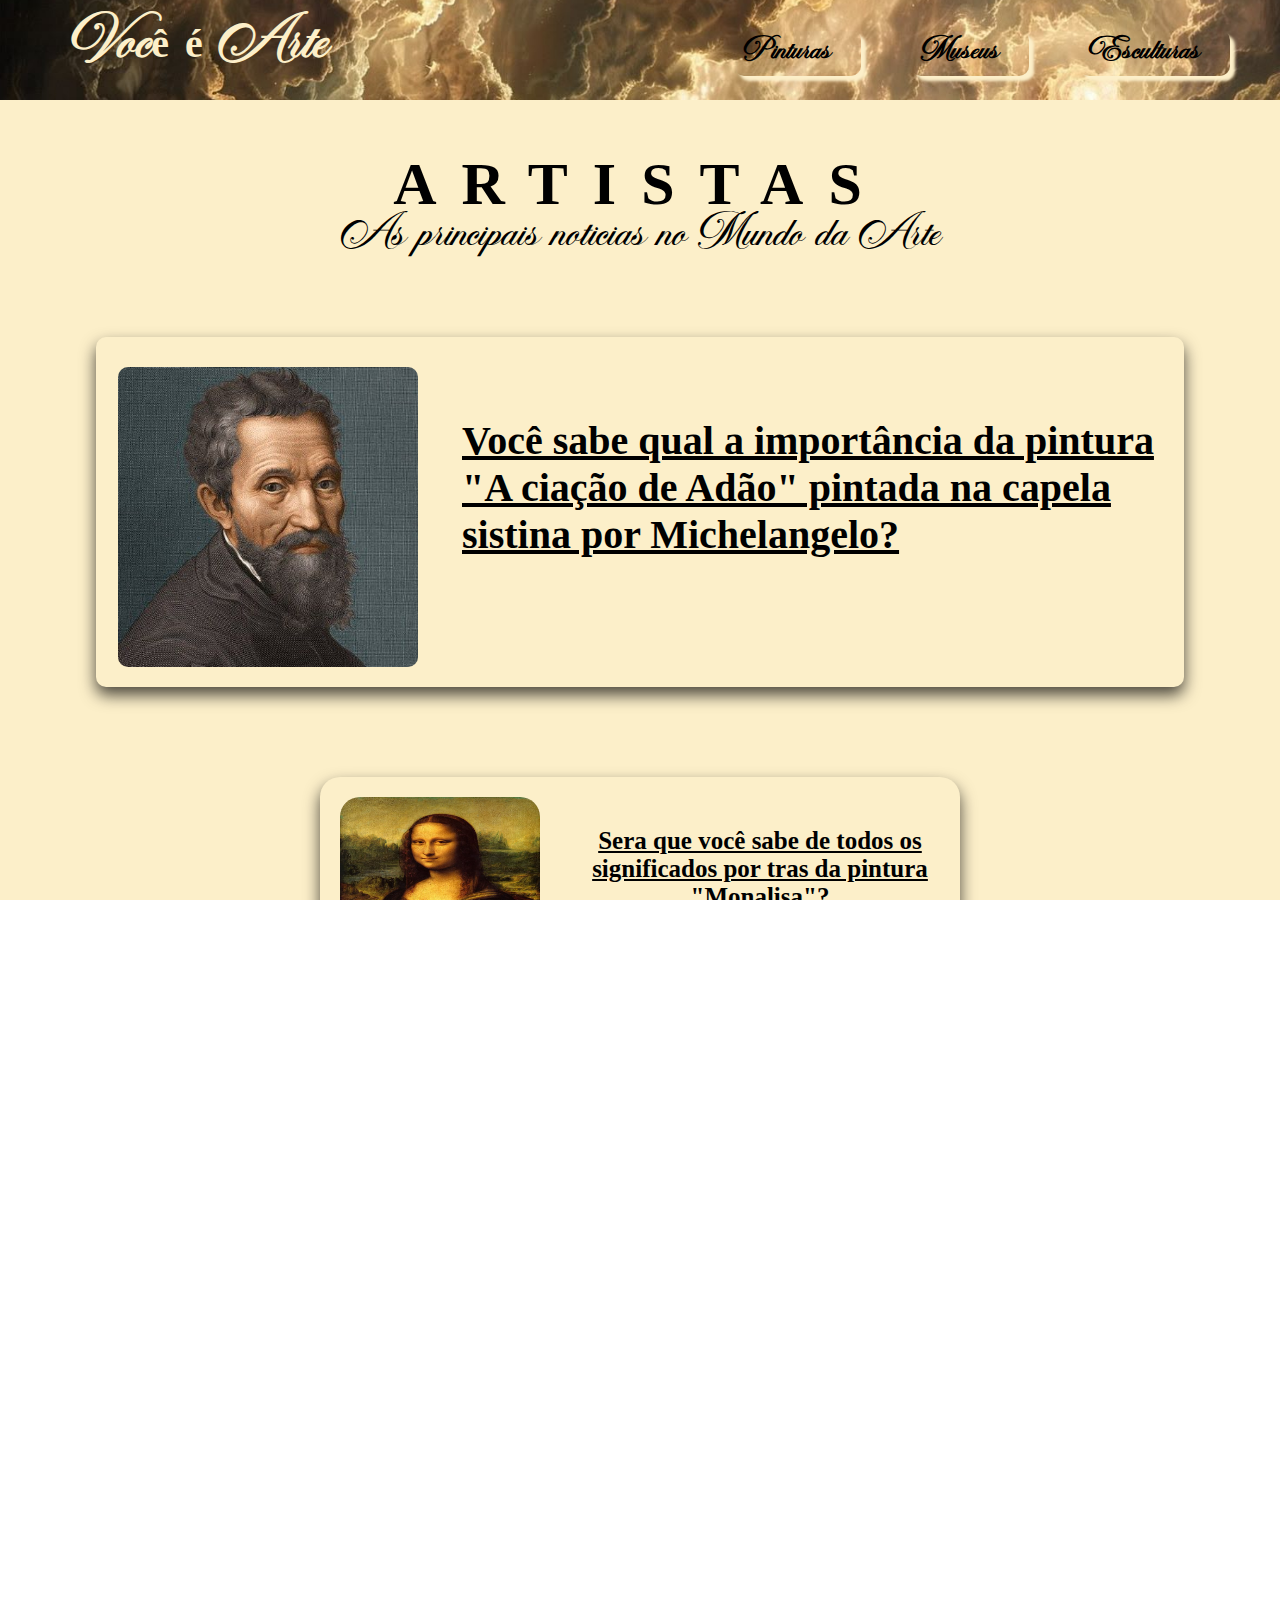
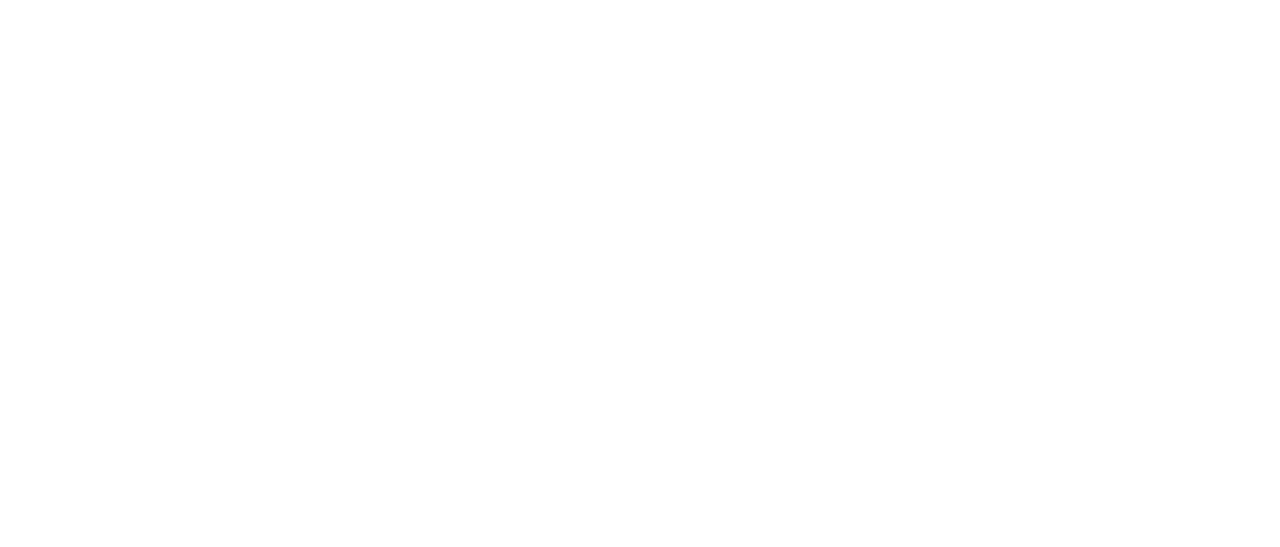
==== index.html @ f63307d1 "first commit" ====
<!DOCTYPE html>
<html lang="en">
<head>
    <meta charset="UTF-8">
    <meta name="viewport" content="width=device-width, initial-scale=1.0">
    <link href="style.css" rel="stylesheet"><link rel="preconnect" href="https://fonts.googleapis.com">
    <title>Você é Arte</title>
</head>
<body>

    <header>

            <h1>Você é Arte</h1>    

        <nav>
            <ul>
                <li><a href="painting.html">Pinturas</a></li>
                <li><a href="museums.html">Museus</a></li>
                <li><a href="esculpture.html">Esculturas</a></li>
            </ul>
        </nav>

    </header>

    <section>
        
        <div class="intro">
            <h1>Artistas </h1>
            <p>As principais noticias no Mundo da Arte</p>
        </div><!--intro-->
        
        
        <a class="michelangelo" href="adam.html">
            <div class="center">
                <img src="img/michelangelo.jfif">
                <div class="biografia">
                <h2>Você sabe qual a importância da pintura "A ciação de Adão" pintada na capela sistina por Michelangelo?</h2>
                </div><!--biografia-->
            </div>        
        </a> 
        
            
    <div class="container-artistas">
    
        <a class="ns leonardo" href="painting.html">
            <div class="nscenter">
                <img src="img/Monalisa.jpg">
                <div class="nsbiografia">
                    <h2>Sera que você sabe de todos os significados por tras da pintura "Monalisa"?</h2>
                </div><!--biografia-->        
            </div>
        </a> 
    
    
        <a class="ns rafael" href="">
            <div class="nscenter">
                <img src="img/rafaelSanzio.jpg">
                <div class="nsbiografia">
                    <h2>Aposto que você não sabia que essa pintura era dele.</h2>
                </div><!--biografia-->
            </div>
        </a>

    
        <a class="ns leonardo" href="painting.html">
            <div class="nscenter">
                <img src="img/Monalisa.jpg">
                <div class="nsbiografia">
                    <h2>Sera que você sabe de todos os significados por tras da pintura "Monalisa"?</h2>
                </div><!--biografia-->        
            </div>
        </a> 


        <a class="ns rafael" href="">
            <div class="nscenter">
                <img src="img/rafaelSanzio.jpg">
                <div class="nsbiografia">
                    <h2>Aposto que você não sabia que essa pintura era dele.</h2>
                </div><!--biografia-->
            </div>
        </a>
        
    </div><!--container-artistas-->

</section>
   



<footer>
        <img src="img/leftHand.png">
            <p>Copyright @2025 Victor Ramon - All rights reserved </p>   
        <img src="img/rightHand.png">

</footer>
---- style.css ----
*{
    margin: 0;
    padding: 0;
    box-sizing: border-box;
}

@import url('https://fonts.googleapis.com/css2?family=Playwrite+PE+Guides&display=swap');

@font-face {
    font-family: "Art" ;
    src: url("./fonts/Tempting.otf");
}

html,body{
    height: 100%;
    overflow-x: hidden;
}

header{
    width: 100%;
    height: 100px;
    text-align: center;
    background-size: cover;
    background-image: url("./img/header.jpg");
    /* position: relative; */
    display: flex;
    justify-content: space-between;
    /* background-color: red; */
}

header h1{
    margin-top: 20px;
    font-family: "Art";
    width: 400px;
    font-size: 40px;
    color: #FCEFC9;
    cursor: pointer;
}

nav{
    margin-top: 30px;
}

ul{    
    display: flex;
    list-style: none;
    text-decoration: none;
}

li{
    border-radius: 10px ;
    font-size: 20px;
    font-weight: bold;
    padding: 10px;
    margin-right: 50px;
    cursor: pointer;
    transition: 0.5s;
    box-shadow: 5px 5px 3px #FCEFC9;
}

li a{
    margin-right: 20px;
    font-family: "Art";
    color: #000000;
    text-decoration: none;
    transition: 0.8s;
}

li:hover{
    color: red;
    background-color: #FCEFC9;
    border-radius: 10px;
    box-shadow: 5px 3px 0px  #FCEFC9;
}

.flip-card a:hover{   
    text-decoration: underline;
}

.center,
.nscenter h2{
    text-decoration:underline;
}


/* ATE AQUI HEADER */

section{
    width: 100%;
    background-color: #FCEFC9;
    padding: 10px 0px;
    align-items: center;
    /* text-align: center; */
    /* background:linear-gradient(#DDBA80,#D3B37A,#E1BF8A,#B08854, #C49B69); */
}


.intro h1{
    font-size: 60px;
    letter-spacing: 25px;
    margin-top: 40px;
    text-transform: uppercase;
    text-align: center;
}

.intro p{
    font-family: "Art";
    text-align: center;
    font-size: 30px;
    /* padding: 10px; */
}


/******INTRO*********/


a{
    text-decoration: none;
    color: black;
}

.michelangelo{
    width: 85vw;
    height: 350px;
    max-width: 1200px;
    margin: 0 auto;
    margin-top: 80px;
    display: flex;
    border-radius: 10px;
    box-shadow: 0 0.5rem 1rem rgba(0, 0, 0, 0.7);
    transition: 0.8s;
    /* background-color: red; */
}

.michelangelo:hover{
    color: white;
    background-color: #4D5859;
}

.center{
    width: 100%;
    height: 300px;
    margin-top: 30px;
    display: flex;
    justify-content: space-between;
    /* background-color: #000000; */
}

.michelangelo img{
    width: 300px;
    height: 300px;
    border-radius: 10px;
    margin: auto auto;
}

.biografia{
    width: 700px;
    height: 300px;
    margin: auto auto;
    /* background-color: white; */
}

.biografia h2{
    font-size: 40px;
    margin-top: 50px;
}


/*************** ATE AQU NP ************/


.container-artistas{
    width: 100vw;
    height: 100%;
    margin-top: 30px;
    padding: 40px 0;
    display: flex;
    justify-content: space-around;
    flex-direction: row;
    flex-wrap: wrap;
    /* background-color: green; */
}



.ns{
    width: 50%;
    height: 250px;
    max-width: 650px;
    border-radius: 20px;
    margin:40px 20px;
    cursor: pointer;
    align-items: center;
    margin-top: 20px;
    transition: 0.8s;
    box-shadow: 0 8px 16px rgba(0, 0, 0, 0.7);
    /* justify-content: space-around; */
    /* background-color: blue; */
}

.nscenter{
    width: 100%;
    height: 200px;
    display: flex;
    justify-content: space-between;
    margin-top: 20px;
    /* background-color: red; */
}

.leonardo:hover{
    color: white;
    background-color: #73634F;
}

.rafael:hover{
    color: white;
    background-color: #6E96A3;
}

.nscenter > img{
    width: 200px;
    height: 200px;
    margin: auto auto;
    border-radius: 20px;
}

.nsbiografia{
    width: 400px;
    height: 200px;
    margin-top: 20px;
    text-align: center;
    /* background-color: white; */
}

.nsbiografia h2{
    font-size: 25px;
    padding: 10px ;
    margin: auto;
}

footer{
    width: 100%;
    height: 100px;
    display: flex;
    position: relative;
    justify-content: space-between;
    background: linear-gradient(#b19166,#CDA87C,#CFBA8F,#C0AE91,#B5A395);
}

footer img{
    width: 250px;
    height: 100%;
    margin-bottom: 10px ;
    /* background-color: red; */
}

footer p{
    margin-top: 40px;
}





/***********ATÉ AQUI MENU PRINCIPAL**************/




.paintadam{
    background-color: #CCC2D1;
}

.adam{
    width: 100vw;
    height: 500px;
    text-align: center;
    /* background-color: red; */
}

.adam img{
    width: 900px;
    height: 450px;
    margin-top: 40px;
    border-radius: 10px;
    cursor: url("./projetoNoticia/img/paintBrush.png"), auto;
    box-shadow: 10px 10px 8px gray;
}

main{
    display: flex;
    justify-content: center;
    padding: 10px;
    /* background-color: blue; */
}

main{
    width: 100vw;
    text-align: center;
}

.text h1{
    margin: 40px;
    font-size: 35px;
    letter-spacing: 5px;
    font-family: "Playwrite PE Guides", cursive;
}

.text{
    width: 50vw;
}

.text p{
    margin: 15px 15px;
    font-size: 20px;
    text-align: justify;
    font-family: "Playwrite PE Guides", cursive;
    /* background-color: green; */
}

/*********** ATE AQUI ADAM  ***********/

    
/* *************FLIP CARD ABAIXO********* */
    

.painting{
    width: 100%;
    padding: 40px;
    display: flex;
    text-align: center;
    justify-content: space-around;
    flex-direction: row;
    flex-wrap: wrap;
    background-color: #6E96A3;
}

.painting h1{
    width: 700px;
    font-size: 50px;
    width: 70
    0px;
    font-family: "Art";
    /* background-color: red ; */
}

.flip-card{
    width: 550px;
    height: 420px;
    margin: 30px auto;
    position: relative;
    perspective: 1000px;
    text-align: center;
    cursor: url("./img/paintBrush.png"), auto;
    /* background-color: red; */
}

.flip-card-back h2{
    width: 430px;
    margin: auto;
    /* background-color: red; */
}

.stanczykback img{
    height: 420px;
}

.kissback img{
    width: 550px;
    height: 410px;
}

.narcissusback img{
    width: 550px;
    height: 370px;
}

.flag{
    width: 470px;
    min-height: 100vh;
    margin: 0px auto;
    /* background-color: white; */
} 

.flag img{
    width: 100%;
    height: 670px;
    margin: auto;
    /* aspect-ratio: 10/10; */
}

.flagtext h2{
    width: 400px;
    position: relative;
    top: -150px;
    /* background-color: red; */
}

.flip-card:hover .flip-card-inner{
    transform: rotateY(-180deg);
}

.flip-card .flip-card-back{
    transform: rotateY(-180deg);
}

.flip-card-inner{
    position: relative;
    transition: 1s;
    transform-style: preserve-3d;
    background-color: #000000;
}

.flip-card-back,
.flip-card-front{
    position: absolute;
    backface-visibility: hidden;
}


.flip-card-back a{
    position: relative;
    top: -250px;
}

.flip-card-image{
    width: 100%;
    height: 100%;
    /* object-fit: cover; */
}

.backtext h2{
    margin: auto auto;
    width: 400px;
}


/* ***********ATE AQUI FLIP CARD*********** */

.kisscontainer{
    background: linear-gradient(#475A61,#3D555F,#405765,#4E7D83,#46757B);
}

.stanczyk-container{
    background: linear-gradient(#C52D22,#B0211B,#811D1D,#5C1014,#590F10);
}

.narcissus-container{
    background: linear-gradient(#AB9679,#98886E,#947C60,#675936,#574B23);
}

.socrates-container{
    background: linear-gradient(#5F5949,#55503A,#545448,#46483A,#554A36);
}

.night-container{
    background: linear-gradient(#FFEE91,#58B4E3,#2A61A4,#364E96,#102E52);
}

.flag-container{
    background: linear-gradient(#EEC673,#8D6F43,#63542E,#5C4825,#49391C);
}

.container-painting{
    width: 100%;
    padding: 20px;
    /* display: flex; */
    /* justify-content: center; */
    /* background-color: red; */
}

.container-frame{
    width: 100vw;
    height: 650px;
    text-align: center;
    /* background-color: blue; */
}


.container-painting img{
    width: 1000px;
    height: 600px;
    margin-top: 80px;
    cursor: url("/img/paintBrush.png"), auto;
    box-shadow: 0 20px 20px rgba(0, 0, 0, 0.7);
}

.flag-container img{
    width: 500px;
    height: 600px;
}

.container-text-frame{
    width: 750px;
    margin-top: 40px;
    color: white;
    text-align: center;
    justify-content: center;
    padding: 10px;
    /* background-color: white; */
}

.container-text-frame h2{
    font-size: 35px;
    font-family: "Playwrite PE Guides", cursive;
    margin-top: 10px;
}

.container-text-frame p{
    margin-top: 25px;
    font-size: 20px;
    text-align: justify;
    font-family: "Playwrite PE Guides", cursive;
}

/* ************ATE AQUI PINTURA NOTICIAS********** */
.blacksculpture{
    width: 100%;
    padding: 25px;
    display: flex;
    justify-content: space-around;
    flex-direction: row;
    flex-wrap: wrap;
    background-color: black;
}

.blacksculpture h1,h3{
    width: 100%;
    padding: 10px;
    color: white;
    font-family: "Art";
    text-align: center;
    /* background-color: red; */
}

.blacksculpture a{
    margin: 20px;
}

.blacksculpture img{
    width: 500px;
    height: 450px;
    margin-top: 40px;
    border-radius: 20px;
    transition: 0.8s;       
}

.blacksculpture img:hover{
    box-shadow: 0px 8px 8px rgb(255, 255, 255);
    cursor: url("./img/colorHammer.png"), auto;
}

.text-sculpture{
    width: 100%;
    padding: 10px;
    font-size: 25px;
    font-family: "Art";
    text-align: center;
    /* background-color: red; */
}

.container-olympic{
    background-color: black;
}
.container-olympic img{
    width: 700px;
    cursor: url("./img/colorHammer.png"), auto;
}

.blackhead img{
    width: 400px;
}

.container-head img{
    cursor: url("./img/colorHammer.png"), auto;
    width: 500px;
}

.container-thinker img{
    width: 700px;
    cursor: url("./img/colorHammer.png"), auto;
    background-color: #F5F5F7;
}

.container-julio img{
    width: 500px;
}
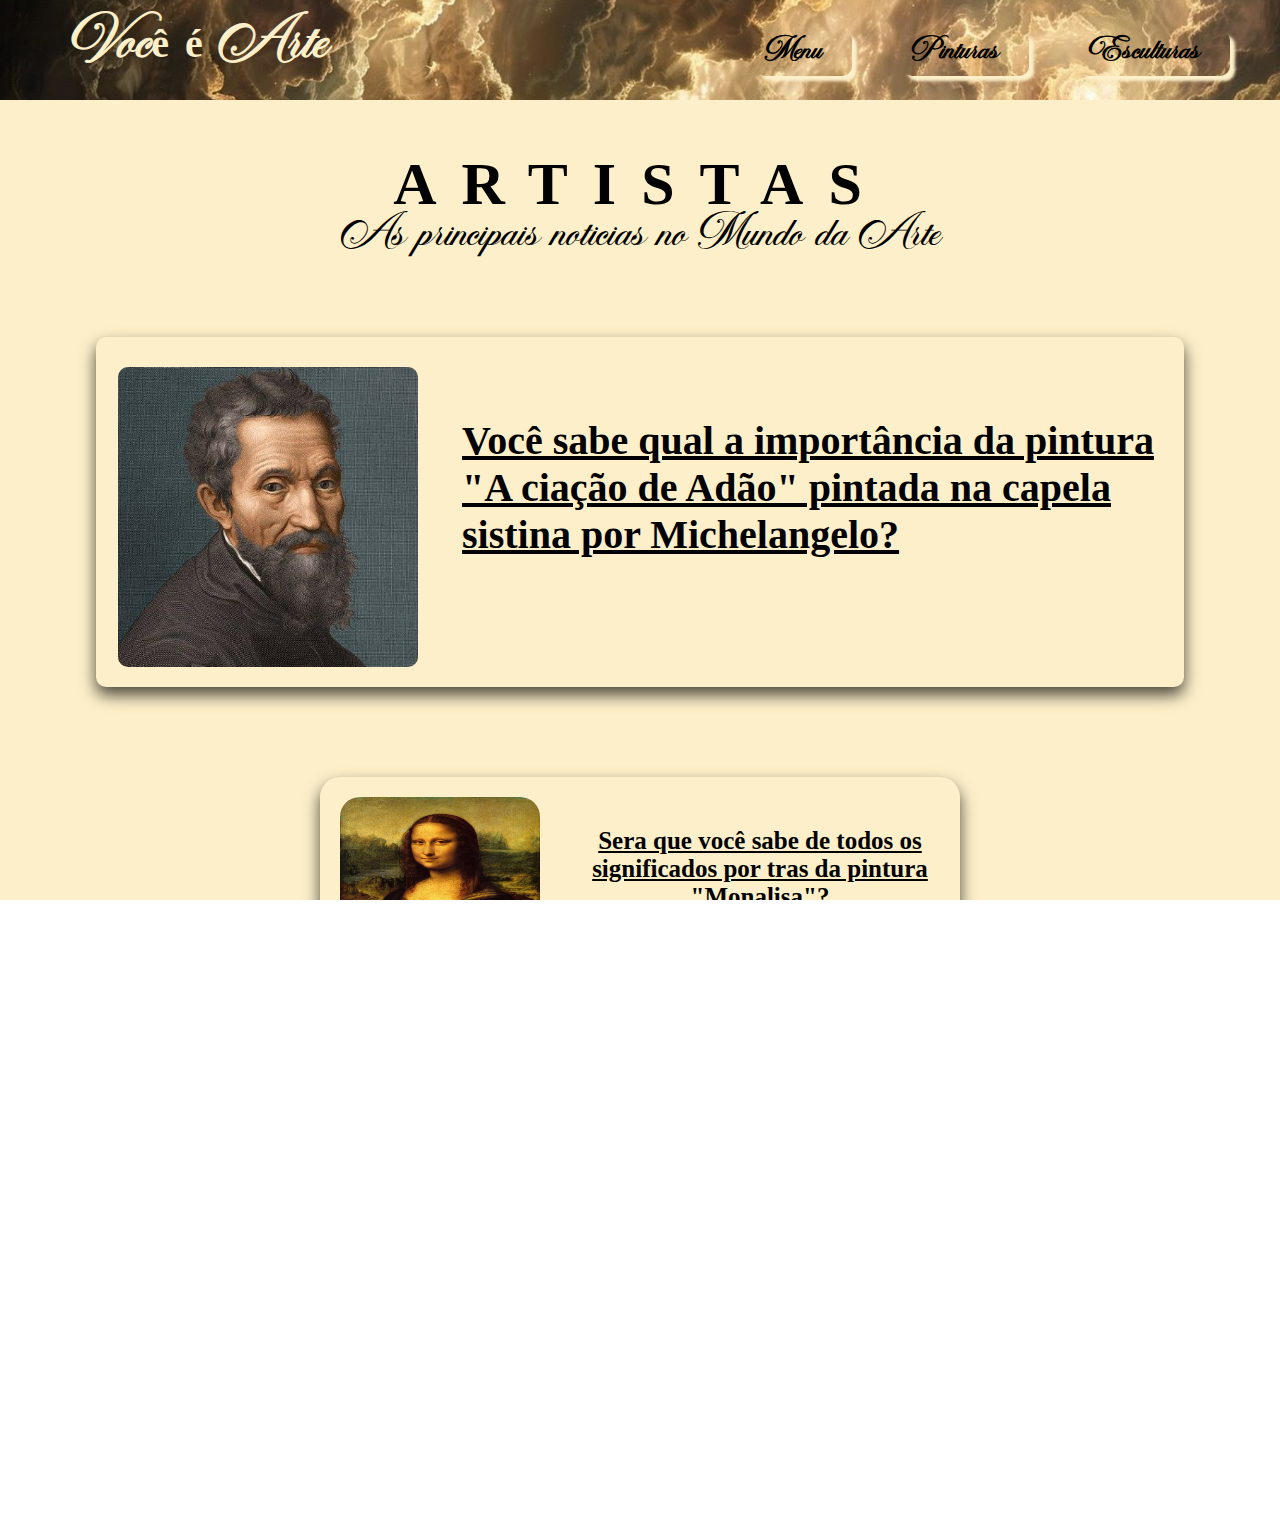
==== commit 70271a64: "alterando header" ====
--- a/index.html
+++ b/index.html
@@ -14,8 +14,8 @@
 
         <nav>
             <ul>
+                <li><a href="index.html">Menu</a></li>
                 <li><a href="painting.html">Pinturas</a></li>
-                <li><a href="museums.html">Museus</a></li>
                 <li><a href="esculpture.html">Esculturas</a></li>
             </ul>
         </nav>
@@ -42,7 +42,7 @@
             
     <div class="container-artistas">
     
-        <a class="ns leonardo" href="painting.html">
+        <a class="ns leonardo" href="">
             <div class="nscenter">
                 <img src="img/Monalisa.jpg">
                 <div class="nsbiografia">
@@ -62,24 +62,7 @@
         </a>
 
     
-        <a class="ns leonardo" href="painting.html">
-            <div class="nscenter">
-                <img src="img/Monalisa.jpg">
-                <div class="nsbiografia">
-                    <h2>Sera que você sabe de todos os significados por tras da pintura "Monalisa"?</h2>
-                </div><!--biografia-->        
-            </div>
-        </a> 
-
-
-        <a class="ns rafael" href="">
-            <div class="nscenter">
-                <img src="img/rafaelSanzio.jpg">
-                <div class="nsbiografia">
-                    <h2>Aposto que você não sabia que essa pintura era dele.</h2>
-                </div><!--biografia-->
-            </div>
-        </a>
+    
         
     </div><!--container-artistas-->
 
